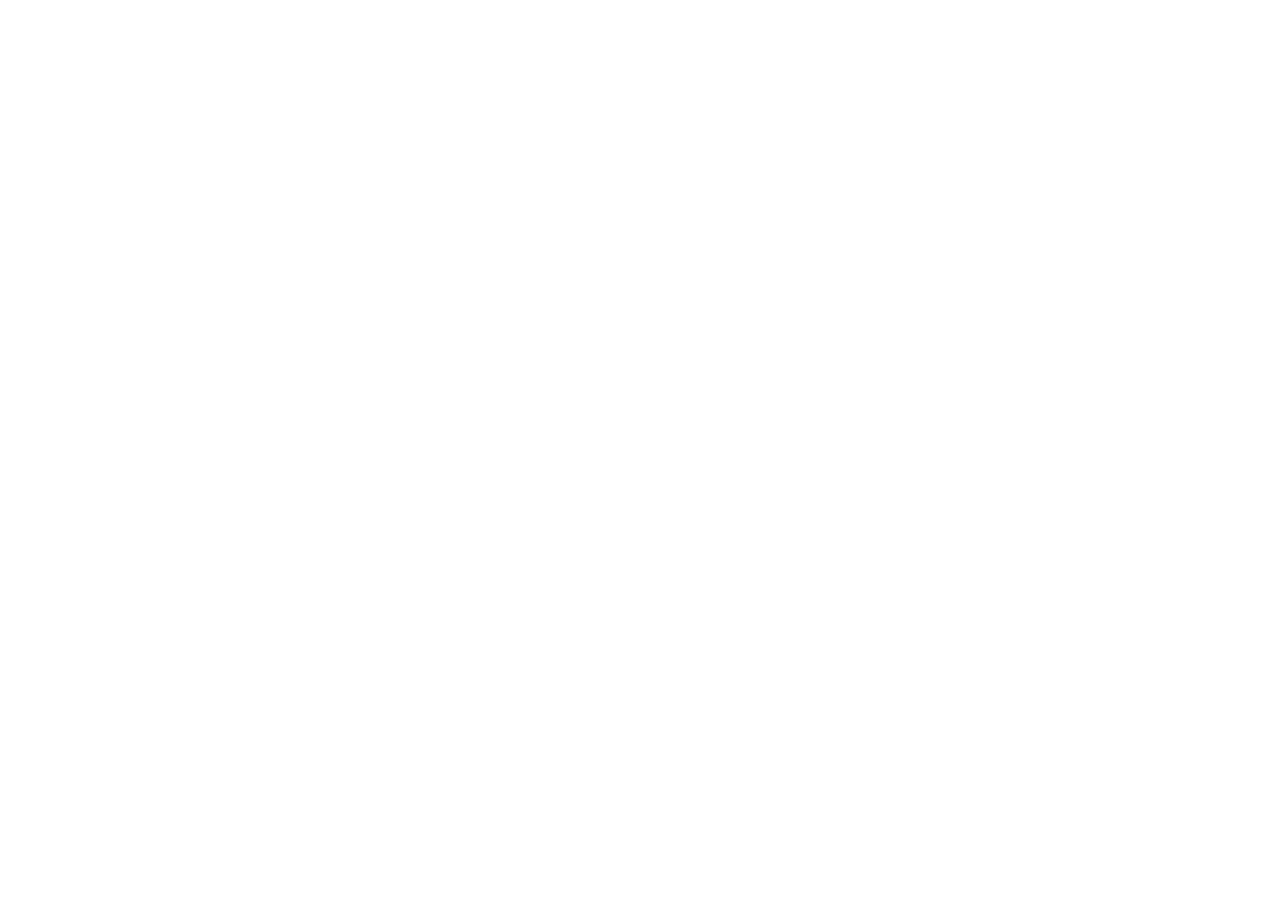
==== index.html @ 9e98eb6a "portfolio commit" ====
<!DOCTYPE html>
<html lang="en">
<head>
    <meta charset="UTF-8">
    <meta name="viewport" content="width=device-width, initial-scale=1.0">
    <title>Ilerioluwa's Portfolio</title>
</head>
<body>
    
    
</body>
</html>
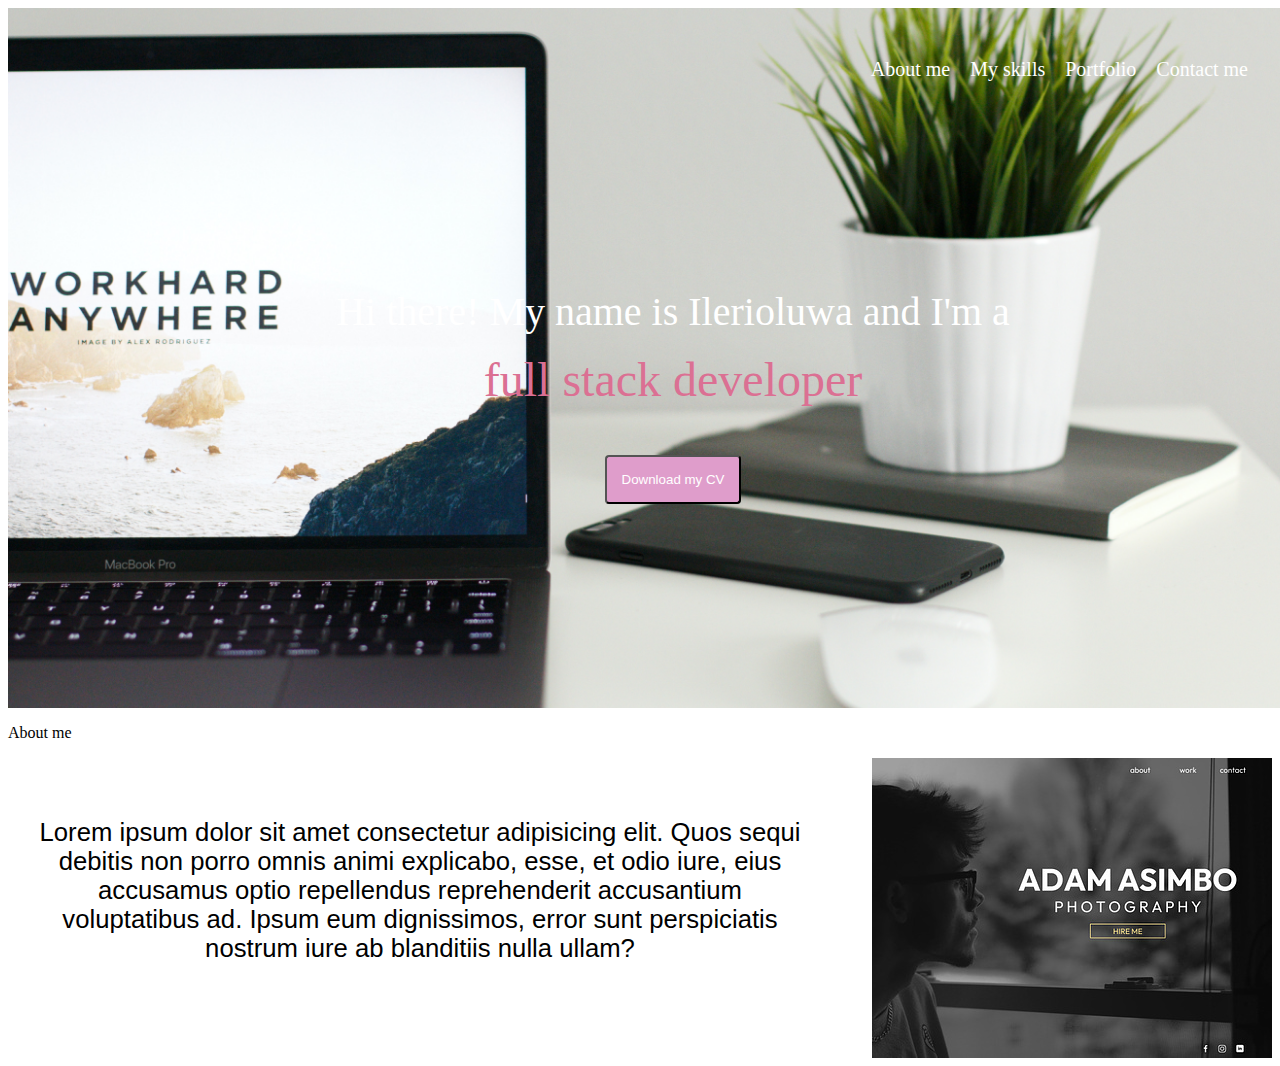
==== commit c1a75483: "initial commit" ====
--- a/index.html
+++ b/index.html
@@ -4,9 +4,41 @@
     <meta charset="UTF-8">
     <meta name="viewport" content="width=device-width, initial-scale=1.0">
     <title>Ilerioluwa's Portfolio</title>
+    <link rel="stylesheet" href="style.css">
 </head>
 <body>
     
-    
+    <div class="top-bar">
+       <div> 
+       <nav id="nav-bar"  class="nav-link">
+                    <a href="./index.html" class="nav-link">About me</a></li>
+                    <a href="./myskills.html" class="nav-link">My skills</a></li>
+                    <a href="./portfolio.html" class="nav-link">Portfolio</a></li>
+                    <a href="./contact.html" class="nav-link">Contact me</a></li>  
+        </nav>    
+        </div>   
+
+             <p class="centertop">Hi there! My name is Ilerioluwa and I'm a </p>
+             <p id="full">full stack developer</p>
+
+             <div style="text-align: center;">
+                <button>Download my CV</button>
+            </div>
+    </div>
+
+    <div class="middle">
+
+        <p class="middle-main">About me</p>
+
+    </div>
+
+    <div class="image-align">
+        <p class="left-align">Lorem ipsum dolor sit amet consectetur adipisicing elit. Quos sequi debitis non porro 
+            omnis animi explicabo, esse, et odio iure, eius accusamus optio repellendus reprehenderit 
+            accusantium voluptatibus ad. Ipsum eum dignissimos, error sunt perspiciatis nostrum iure ab
+             blanditiis nulla ullam?
+        </p>
+        <img src="image/original-92e23690f2af8c5c569ce1407e084fe4.jpg" alt="portfolio picture" class="right-align">
+    </div>
 </body>
 </html>--- a/style.css
+++ b/style.css
@@ -0,0 +1,87 @@
+.nav-link {
+    font-size: 20px;
+    padding-top: 10px;
+    text-decoration: none;
+    color: white;
+    display: flex;
+    justify-content: flex-end;
+    margin : 0px;
+    padding: 0px;
+    margin-right: 20px;
+    float: left;
+     
+  }
+  
+  #nav-bar {
+  position: relative;
+  float: right;
+  color: white;
+    
+  }
+
+  .centertop {
+    font-size: 40px; 
+    font-family: 'Times New Roman', Times, serif;
+    display: flex;
+    justify-content: center;
+    margin-top: 200px;
+    margin-left: 0;
+    margin-right: 0;
+    padding: 30px;
+    padding-bottom: 1%;
+    color: white;
+    margin-bottom: 5px;
+
+  }
+
+button {
+    padding: 15px;
+    border-radius: 4px;
+    text-align: center;
+    background-color: rgb(223, 157, 203);
+    color: white;
+}
+
+.top-bar {
+    background-image: url("image/kevin-bhagat-zNRITe8NPqY-unsplash.jpg");
+    background-size: cover;
+    background-position: center;
+    height: 600px;
+    width: 1230px;
+    padding: 50px;
+}
+
+i {
+    color: white;
+}
+
+#full{
+  font-size: 3rem;
+  text-align: center;
+  color: palevioletred;
+  margin-top: 0%;
+}
+
+.image-align {
+  display: flex;
+  text-align: center;
+  border-radius: 6px;
+}
+
+.left-align {
+  font-size: 25.7px;
+  font-family: Verdana, Geneva, Tahoma, sans-serif;
+  height: 9rem;
+  width: 80%;
+  overflow: visible;
+  margin-top: 60px;
+  margin-left: 20px;
+  margin-right: 60px;
+  display: inline-block;
+}
+
+.rignt-align {
+  
+  float: right;
+  margin-right: 10px;
+}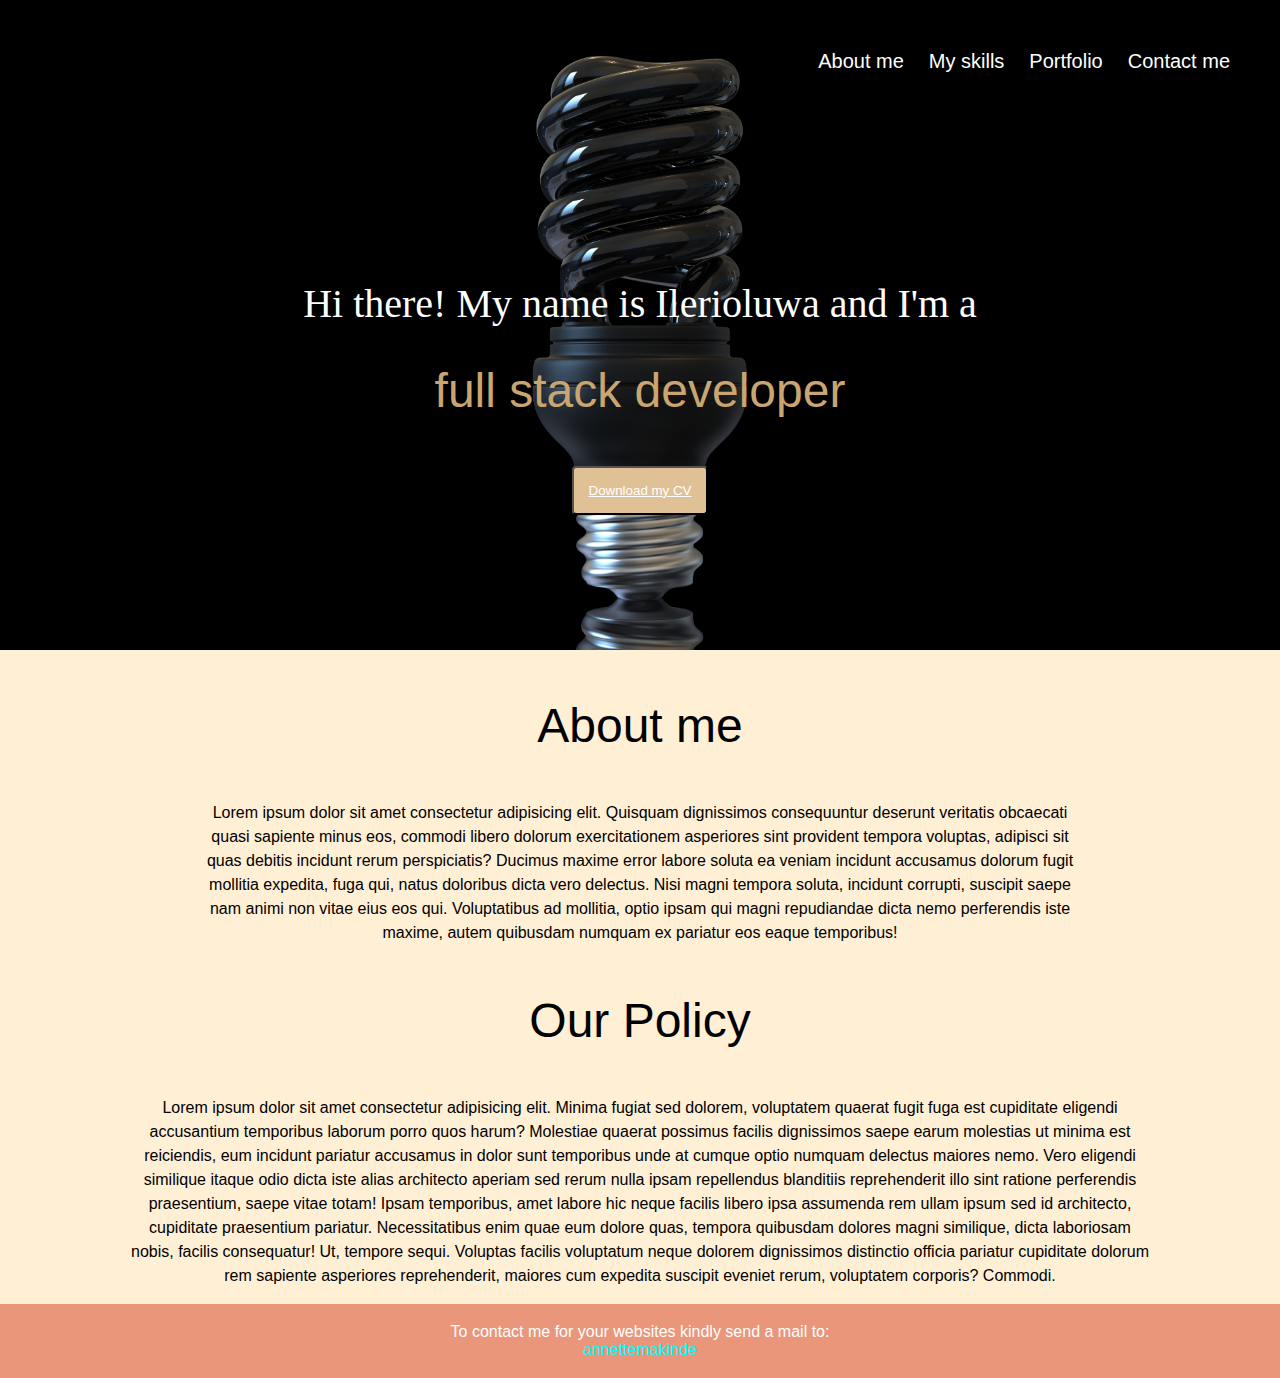
==== commit 6c803a97: "firstinitial commit" ====
--- a/index.html
+++ b/index.html
@@ -18,27 +18,67 @@
         </nav>    
         </div>   
 
-             <p class="centertop">Hi there! My name is Ilerioluwa and I'm a </p>
+             <p class="centertop"> Hi there! My name is Ilerioluwa and I'm a </p>
+             <br>
              <p id="full">full stack developer</p>
 
              <div style="text-align: center;">
-                <button>Download my CV</button>
+                <button><a href="#">Download my CV</a></button>
             </div>
     </div>
 
     <div class="middle">
 
         <p class="middle-main">About me</p>
+        <p class="middle-text">
+            Lorem ipsum dolor sit amet consectetur adipisicing elit.
+            Quisquam dignissimos consequuntur deserunt veritatis
+            obcaecati quasi sapiente minus eos, commodi libero dolorum
+            exercitationem asperiores sint provident tempora voluptas,
+            adipisci sit quas debitis incidunt rerum perspiciatis?
+            Ducimus maxime error labore soluta ea veniam incidunt
+            accusamus dolorum fugit mollitia expedita, fuga qui,
+            natus doloribus dicta vero delectus. Nisi magni tempora
+            soluta, incidunt corrupti, suscipit saepe nam animi
+            non vitae eius eos qui. Voluptatibus ad mollitia,
+            optio ipsam qui magni repudiandae dicta nemo
+            perferendis iste maxime, autem quibusdam numquam
+            ex pariatur eos eaque temporibus!
+        </p>
 
     </div>
 
-    <div class="image-align">
-        <p class="left-align">Lorem ipsum dolor sit amet consectetur adipisicing elit. Quos sequi debitis non porro 
-            omnis animi explicabo, esse, et odio iure, eius accusamus optio repellendus reprehenderit 
-            accusantium voluptatibus ad. Ipsum eum dignissimos, error sunt perspiciatis nostrum iure ab
-             blanditiis nulla ullam?
+    <div class="second-mid">
+
+        <p class="second-mid-main">Our Policy</p>
+        <p class="second-mid-text">
+            Lorem ipsum dolor sit amet consectetur adipisicing elit.
+            Minima fugiat sed dolorem, voluptatem quaerat fugit fuga
+            est cupiditate eligendi accusantium temporibus laborum
+             porro quos harum? Molestiae quaerat possimus facilis
+              dignissimos saepe earum molestias ut minima est reiciendis,
+               eum incidunt pariatur accusamus in dolor sunt temporibus
+                unde at cumque optio numquam delectus maiores nemo.
+                 Vero eligendi similique itaque odio dicta iste alias 
+                 architecto aperiam sed rerum nulla ipsam repellendus
+                  blanditiis reprehenderit illo sint ratione perferendis
+                   praesentium, saepe vitae totam! Ipsam temporibus, amet
+                    labore hic neque facilis libero ipsa assumenda rem ullam
+                     ipsum sed id architecto, cupiditate praesentium pariatur.
+                      Necessitatibus enim quae eum dolore quas, tempora quibusdam
+                       dolores magni similique, dicta laboriosam nobis, facilis
+                        consequatur! Ut, tempore sequi. Voluptas facilis voluptatum
+                         neque dolorem dignissimos distinctio officia pariatur
+                          cupiditate dolorum rem sapiente asperiores reprehenderit,
+                           maiores cum expedita suscipit eveniet rerum, voluptatem
+                                corporis? Commodi.
         </p>
-        <img src="image/original-92e23690f2af8c5c569ce1407e084fe4.jpg" alt="portfolio picture" class="right-align">
+
     </div>
+
+    <footer>
+        <p>To contact me for your websites kindly send a mail to:<br>
+        <a href="mailto:annettemakinde@gmail.com" id="email">annettemakinde</a></p>
+      </footer>
 </body>
 </html>--- a/style.css
+++ b/style.css
@@ -1,3 +1,10 @@
+body {
+  background-color: papayawhip;
+  margin: 0;
+  width: 100%;
+  font-family: 'Lucida Sans', 'Lucida Sans Regular', 'Lucida Grande', 'Lucida Sans Unicode', Geneva, Verdana, sans-serif;
+}
+
 .nav-link {
     font-size: 20px;
     padding-top: 10px;
@@ -7,11 +14,18 @@
     justify-content: flex-end;
     margin : 0px;
     padding: 0px;
-    margin-right: 20px;
-    float: left;
-     
+    margin-right: 25px;
+    float: left;  
+  }
+  a {
+    color: white;
+    /* transition: 0s; */
   }
   
+  a:hover {
+    color: #caa570;
+  }
+
   #nav-bar {
   position: relative;
   float: right;
@@ -29,7 +43,7 @@
     margin-right: 0;
     padding: 30px;
     padding-bottom: 1%;
-    color: white;
+    color: #ffffff;
     margin-bottom: 5px;
 
   }
@@ -38,17 +52,23 @@
     padding: 15px;
     border-radius: 4px;
     text-align: center;
-    background-color: rgb(223, 157, 203);
+    background-color: #E0C196;
     color: white;
+    text-decoration: none;
+    cursor: pointer;
+}
+
+button :hover {
+    color: #a86404;
 }
 
 .top-bar {
-    background-image: url("image/kevin-bhagat-zNRITe8NPqY-unsplash.jpg");
+    background-image: url("image/kedibone-isaac-makhumisane-P7mi7-uEQ78-unsplash.jpg");
     background-size: cover;
     background-position: center;
     height: 600px;
-    width: 1230px;
-    padding: 50px;
+    width: 100%;
+    padding-top: 50px;
 }
 
 i {
@@ -58,30 +78,77 @@
 #full{
   font-size: 3rem;
   text-align: center;
-  color: palevioletred;
+  color: #caa570;
   margin-top: 0%;
 }
 
-.image-align {
-  display: flex;
+.middle {
+  width: 100%;
   text-align: center;
-  border-radius: 6px;
 }
 
-.left-align {
-  font-size: 25.7px;
-  font-family: Verdana, Geneva, Tahoma, sans-serif;
-  height: 9rem;
-  width: 80%;
-  overflow: visible;
-  margin-top: 60px;
-  margin-left: 20px;
-  margin-right: 60px;
-  display: inline-block;
+.middle-main {
+  font-size: 3rem;
+  float: inherit;
+  text-align: center;
 }
 
-.rignt-align {
-  
-  float: right;
-  margin-right: 10px;
-}+.middle-text {
+  line-height: 1.5;
+  display: flex;
+  justify-content: center;
+  align-items: center;
+  margin-left: auto;
+  margin-right: auto;
+  width: 70%;
+}
+
+.second-mid {
+  width: 100%;
+  text-align: center;
+}
+
+.second-mid-main {
+  font-size: 3rem;
+  float: inherit;
+  text-align: center;
+}
+
+.second-mid-text {
+  line-height: 1.5;
+  display: flex;
+  justify-content: center;
+  align-items: center;
+  margin-left: auto;
+  margin-right: auto;
+  width: 80%;
+}
+
+footer {
+  text-align: center;
+  padding: 3px;
+  background-color: DarkSalmon;
+  color: white;
+  text-decoration: none;
+}
+
+#email {
+  text-decoration: none;
+  color: #00ffff;
+}
+
+.heading {
+  font-size: 3rem;
+  float: inherit;
+  text-align: center;
+}
+
+.hobbies {
+  line-height: 1.7;
+  margin-left: 40px;
+}
+.contact {
+  margin-left: auto;
+  margin-right: auto;
+  width: 100%;
+}
